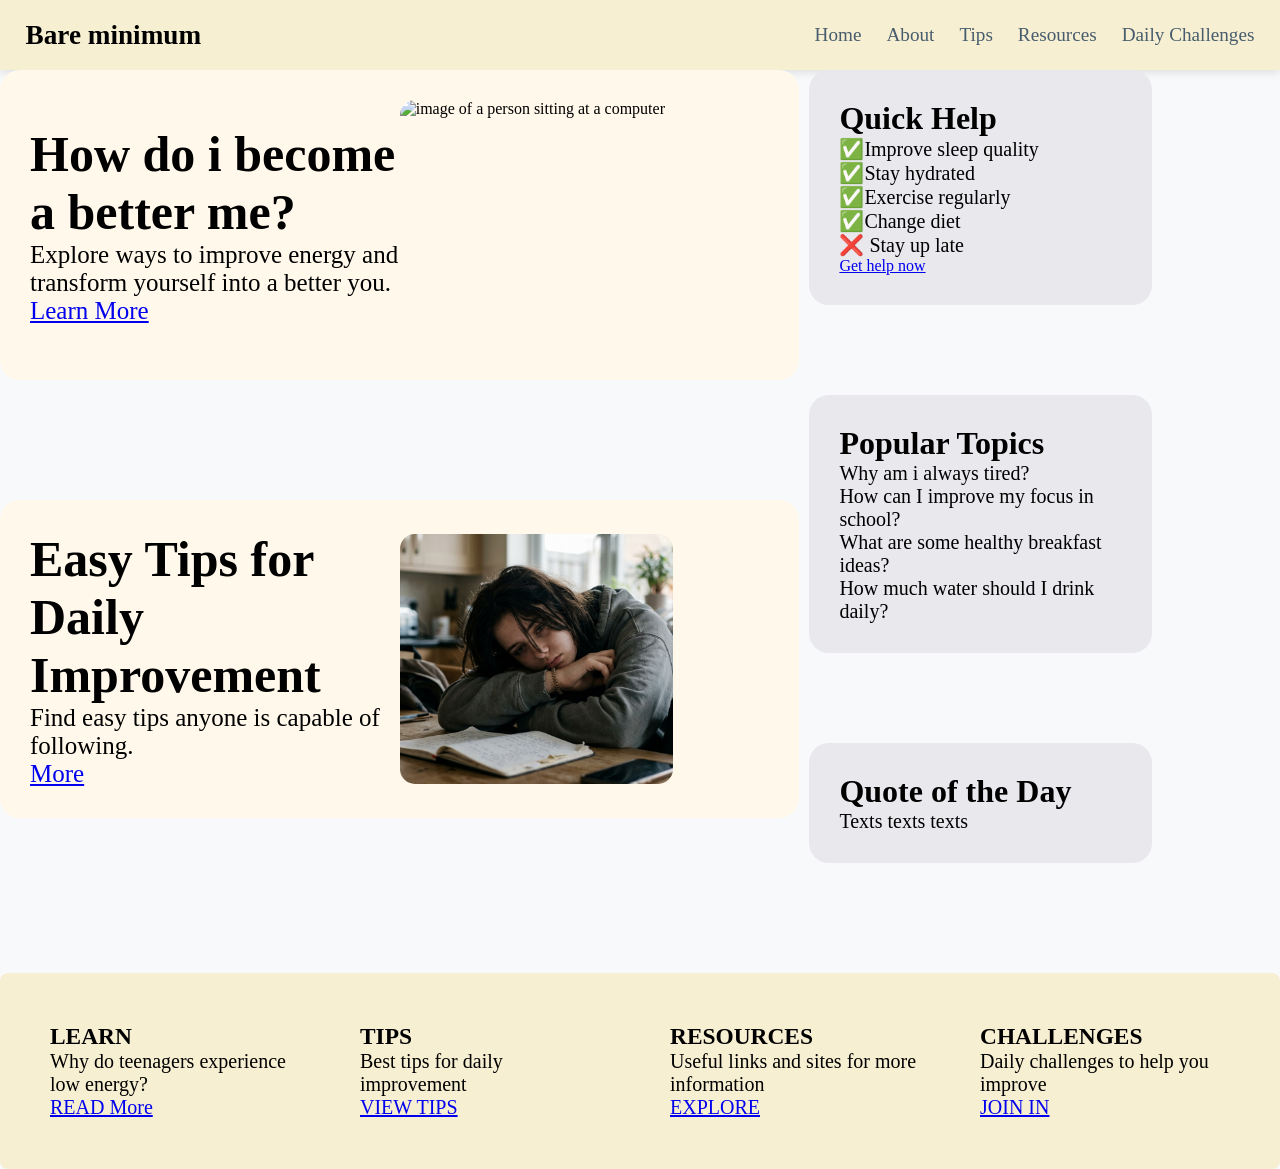
==== index.html @ 262e0289 "added buttons for learn more and more links" ====
<!DOCTYPE html>
<html lang="en">
<head>
    <meta charset="UTF-8">
    <meta name="viewport" content="width=device-width, initial-scale=1.0">
    <title>Bare minimum</title>

    <link rel="stylesheet" href="style.css">
</head>

<body>

  <!-- Navigation bar -->
<nav>

    <ul>
     <h1> Bare minimum</h1>

     
       

        <li><a href="index.html">Home</a></li>
        <li><a href="about.html">About</a></li>
        <li><a href="tips.html">Tips</a></li>
        <li><a href="resources.html">Resources</a></li>
        <li><a href="challenges.html">Daily Challenges</a></li>
    </ul>
</nav>

<!-- Main Content -->
<div class="container">

        <!-- Left side -->
<div class="main-content">

       <!-- Box 1 -->
    <div class="box1">

        <div class="text">
<h1>How do i become a better me?</h1>
    <p>Explore ways to improve energy and transform yourself into a better you. </p>

       

    <a href="about.html" class="learn-more">Learn More</a>
      
        </div>
<img src="images/cmoputerguy.png" alt="image of a person sitting at a computer">
    </div>


   <!-- box 2 -->

<div class="box2">

     <div class="text">  
     <h1>Easy Tips for Daily Improvement</h1>

      <p>Find easy tips anyone is capable of following.</p>
      

    <a href="about.html" class="More-button">More</a>
    
</div>

    <img src="images/Gemini_Generated_Image_ue7w1bue7w1bue7w.jpg" alt="Tired teenager sitting at a desk with his head in his hands">
    </div>

</div>




<!-- right side sidebar -->
<div class="sidebar">
     
    <!-- Quick Help -->
    <div class="sidebox">

           <h3> Quick Help </h3>

           <p>✅Improve sleep quality</p>
           <p>✅Stay hydrated</p>
           <p>✅Exercise regularly</p>
           <p>✅Change diet</p>
           <p>❌ Stay up late</p>
       
           <a href="about.html">Get help now</a>

        </div>
        
    <!-- Popular Topics -->
       <div class="sidebox"> 

       <h3> Popular Topics</h3>
       
        <p> Why am i always tired?</p>
        <p> How can I improve my focus in school?</p>
        <p> What are some healthy breakfast ideas?</p>
        <p> How much water should I drink daily?</p>
       
        </div>

    <!-- Quote of the Day -->
       <div class="sidebox">
     
        <h3> Quote of the Day</h3>
      
        <p> Texts texts texts</p>
       </div>
   </div>

   </div>
</div>

<!-- footer -->
 <footer>
    <div class="footer">

        <div> 
        <h3> LEARN </h3>
        <p> Why do teenagers experience low energy?</p>
        <A HREF="about.html">READ More</A>
        </div>
         
        <div> 
        <h3> TIPS </h3>
        <p> Best tips for daily improvement</p>
        <A HREF="tips.html">VIEW TIPS</A>
        </div>

        <div> 
        <h3> RESOURCES </h3>
        <p> Useful links and sites for more information </p>
        <A HREF="#">EXPLORE</A>
        </div>

        <div> 
        <h3>CHALLENGES </h3>
        <p> Daily challenges to help you improve</p>
        <A HREF="#">JOIN IN</A>
        </div>

    </div>

</footer>

</body>
</html>
---- style.css ----
/* Reset */
*{
    margin: 0;
    padding: 0;
    box-sizing: border-box;
}

/* Body */
body{
    font-family: "Times New Roman", Times, serif;
    background-color: #F8F9FA;
}

/* Navigation Bar */
nav{
    background-color: #f7efd2 ;
    padding: 0 2%;
    box-shadow: 0 3px 8px rgba(0,0,0,0.1);
}

/* Navigation List */
nav ul{
    display: flex;
    align-items: center;
    list-style: none;
    height: 70px;
    margin: 0;
    padding 0;
}


/* Logo */
nav h1 {
    margin-right: auto;
    font-size: 1.7rem;
}

/* Links */
nav li {
    margin-left: 25px;
}


nav a{
    text-decoration: none;
    color: #475c6c;
    font-size: 1.2rem;
    font-weight: 500;
}

/* Hover Effect */
nav a:hover{
    background-color: rgb(255, 255, 255);
    color: #484e0f;
}

/* Interactable Design */
@media(max-width:768px){

    nav ul{
        flex-direction: column;
        height: auto;
        align-items: flex-start;
        padding: 20px 0;
    }

    nav li{
        width: 100%;
        margin: 8px 0;
    }

    nav li:first-child{
        margin-bottom: 15px;
    }

    nav a{
        display: block;
        width: 100%;
        padding: 12px 20px;
    }
}

/* MAIN CONTAINER */
.container {
    display: flex;
    gap: 10px;
    width: 90%;
}

/* LEFT SIDE */
.main-content {
    width: 70%;
    display: flex;
    flex-direction: column;
    gap: 10px;
}

/* BOX 1 AND BOX 2 */
.box1,
.box2 {
    display: flex;
    justify-content: flex-start;
    align-items: center;
    margin-bottom: 110px;
    padding: 30px;
    border-radius: 20px;
}

/* BOX 1 */
.box1 {
    background-color: #fff8eb;
}

/* BOX 2 */
.box2 {
    background-color: #fff8eb;
}

/* TEXT INSIDE BOXES */
.box1 .text,
.box2 .text {
    width: 50%;
    font-size: 25px;
}

/* IMAGES */
.box1 img,
.box2 img {
    width: 37%;
    height: 250px;
    object-fit: cover;
    border-radius: 15px;
}

/* SIDEBAR */
.sidebar {
    width: 30%;
}

/* SIDEBAR BOXES */
.sidebox {
    padding: 30px;
    margin-bottom: 90px;
    border-radius: 20px;
    background-color: #e8e8ed;
}

/* SIDEBAR TEXT */
.sidebox h3 {
    font-size: 32px;
}

.sidebox p {
    font-size: 20px;
}


/* FOOTER */
.footer {
    display: flex;
    width: 100%;
    margin-top: 20px;
    padding: 20px;
    background-color: #f7efd2;
    border-radius: 8px;
    font-size: 20px;
}

.footer div {
    width: 25%;
    padding: 30px;
}

/* ABOUT PAGE */

/* ABOUT PAGE HEADING */

.about-title {
    font-weight: bold;
    text-align: center;
    padding: 20px;
}

.about-title h1 {
    font-size: 45px;
    color: #333;
}


/* ABOUT IMAGE */
.about-image {
    display: flex;
    justify-content: center;
    align-items: center;
}


.about-image img {
    width: 95%;
    display: flex;
    justify-content: flex-start;
    align-items: center;
    height: 375px;
    object-fit: cover;
    border-radius: 20px;  
}


/* ABOUT THREE BOXES */
.about-info {
    display: flex;
    justify-content: space-between;
    padding: 40px;
    gap: 20px;
}

.info-box {
    width: 33%;
    height: 350px
    padding: 20px;
    background-color: #f7efd2;
    text-align: center;

}

/* ABOUT FOUR BOXES */

.about-features {
    display: flex;
    justify-content: space-between;
    padding: 80px;
    gap: 100px;
}

.feature-box {
    width: 25%;
    padding: 10px;
    background-color: #f7efd2;
    text-align: center;
}
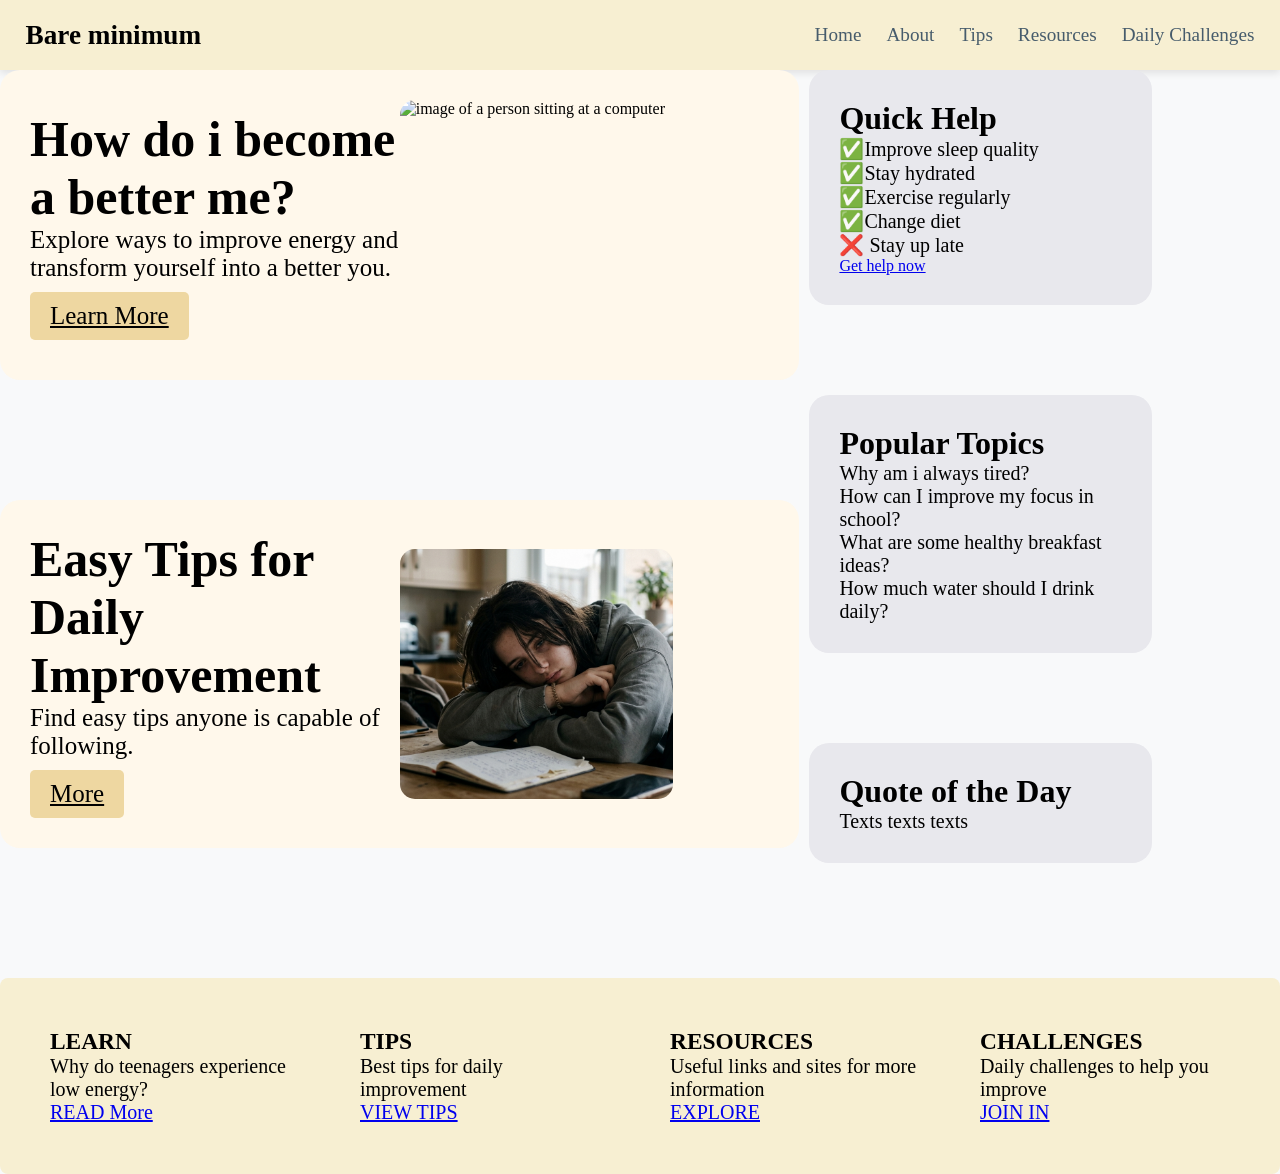
==== commit 5f2ca81c: "deleted extra ghost folder" ====
--- a/index.html
+++ b/index.html
@@ -16,7 +16,7 @@
     <ul>
      <h1> Bare minimum</h1>
 
-     
+    
        
 
         <li><a href="index.html">Home</a></li>
--- a/style.css
+++ b/style.css
@@ -111,9 +111,33 @@
     background-color: #fff8eb;
 }
 
+/* LEARN MORE BUTTON */
+.learn-more {
+    display: inline-block;
+    padding: 10px 20px;
+    background-color: #eed7a1 ;
+    color: #000000;
+    text-decoration: underline;
+    border-radius: 5px;
+    margin-top: 10px;
+    font-size: 25px;
+}
+
 /* BOX 2 */
 .box2 {
     background-color: #fff8eb;
+}
+
+/* MORE BUTTON */
+.More-button {
+    display: inline-block;
+    padding: 10px 20px;
+    background-color: #eed7a1 ;
+    color: #000000;
+    text-decoration: underline;
+    border-radius: 5px;
+    margin-top: 10px;
+    font-size: 25px;
 }
 
 /* TEXT INSIDE BOXES */
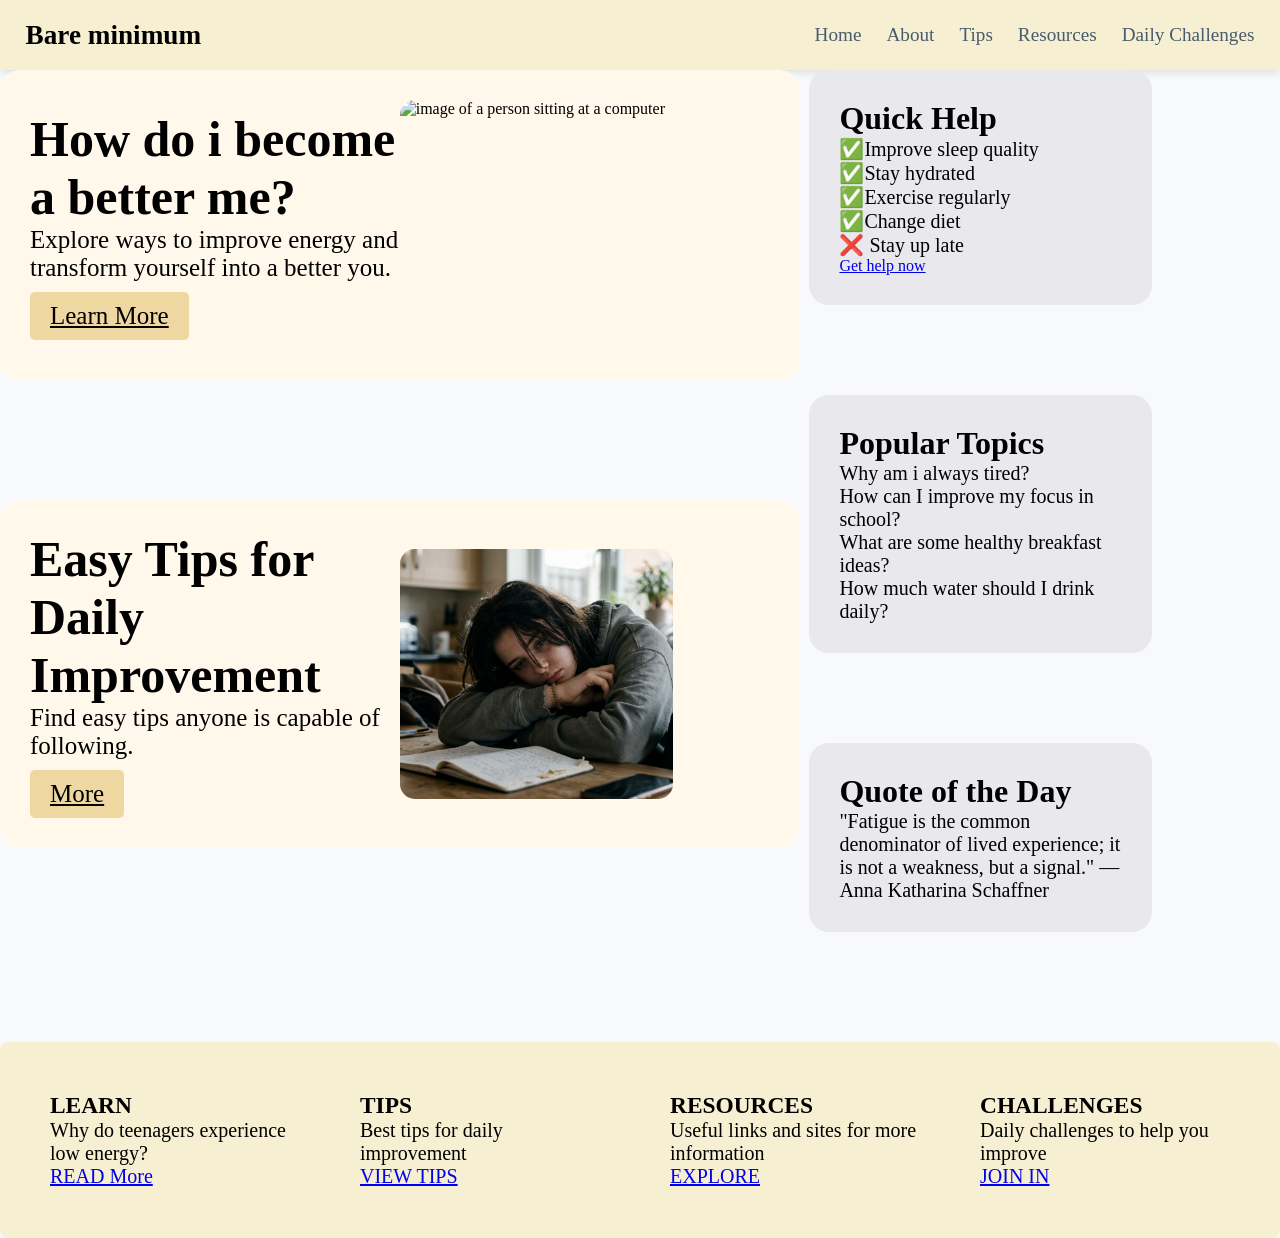
==== commit f0f3b15d: "added quote" ====
--- a/index.html
+++ b/index.html
@@ -106,7 +106,7 @@
      
         <h3> Quote of the Day</h3>
       
-        <p> Texts texts texts</p>
+        <p> "Fatigue is the common denominator of lived experience; it is not a weakness, but a signal." — Anna Katharina Schaffner</p>
        </div>
    </div>
 
--- a/style.css
+++ b/style.css
@@ -263,3 +263,123 @@
     text-align: center;
 }
 
+
+/* TIPS TITLE */
+.tips-title {
+    text-align: center;
+    padding: 20px;
+    margin: 40px;
+}
+
+/* TIPS BOX */
+
+.tips-intro {
+    display: flex;
+    justify-content: space-between;
+    align-items: center;
+    background-color: #f7efd2;
+    padding: 20px;
+    margin: 40px;
+    border-radius: 8px;
+}
+
+.tips-text {
+    width: 55%;
+}
+
+.tips-text h2 {
+    margin-bottom: 15px;
+}
+
+.tips-text{
+    font-size: 18px;
+    line-height: 1.5;
+    margin-bottom: 20px;
+}
+
+/* Tips Learn more button */
+
+.tips-learn-more {
+    display: inline-block;
+    padding: 10px 20px;
+    background-color: #eed7a1;
+    color: #000000;
+    text-decoration: underline;
+    border-radius: 5px;
+    margin-top: 10px;
+    font-size: 25px;
+}
+
+/* IMAGE */
+
+.tips-image {
+    width: 30%;
+}
+
+.tips-image img {
+    width: 100%;
+    height: 250px;
+    object-fit: cover;
+    border-radius: 8px;
+}
+
+.tips-boxes {
+    display: grid;
+    grid-template-columns: 1fr 1fr;
+    gap: 20px;
+    margin: 20px;
+}
+
+.tip-box {
+    background-color: #f7efd2;
+    padding: 20px;
+    border-radius: 8px;
+}
+
+.tip-box h2 {
+    margin-bottom: 15px;
+}
+
+.tip-box p {
+    font-size: 18px;
+    line-height: 1.5;
+}
+
+/* Myth vs. Fact */
+
+.myth-fact {
+    text-align: center;
+    background-color: #f7efd2;
+    padding: 40px;
+    margin: 20px;
+    border-radius: 8px;
+}
+
+.myth-fact h1 {
+    margin-bottom: 30px;
+}
+
+.myth {
+    display: inline-block;
+    text-align: left;
+    padding: 20px;
+    width: 40%;
+}
+.fact {
+    display: inline-block;
+    text-align: left;
+    padding: 20px;
+    width: 40%;
+}
+
+.myth-icon,
+.fact-icon {
+    font-size: 35px;
+    margin-right: 15px;
+    float: left;
+}
+
+.myth-fact p {
+    margin-top: 15x;
+    line-height: 1.5;
+}
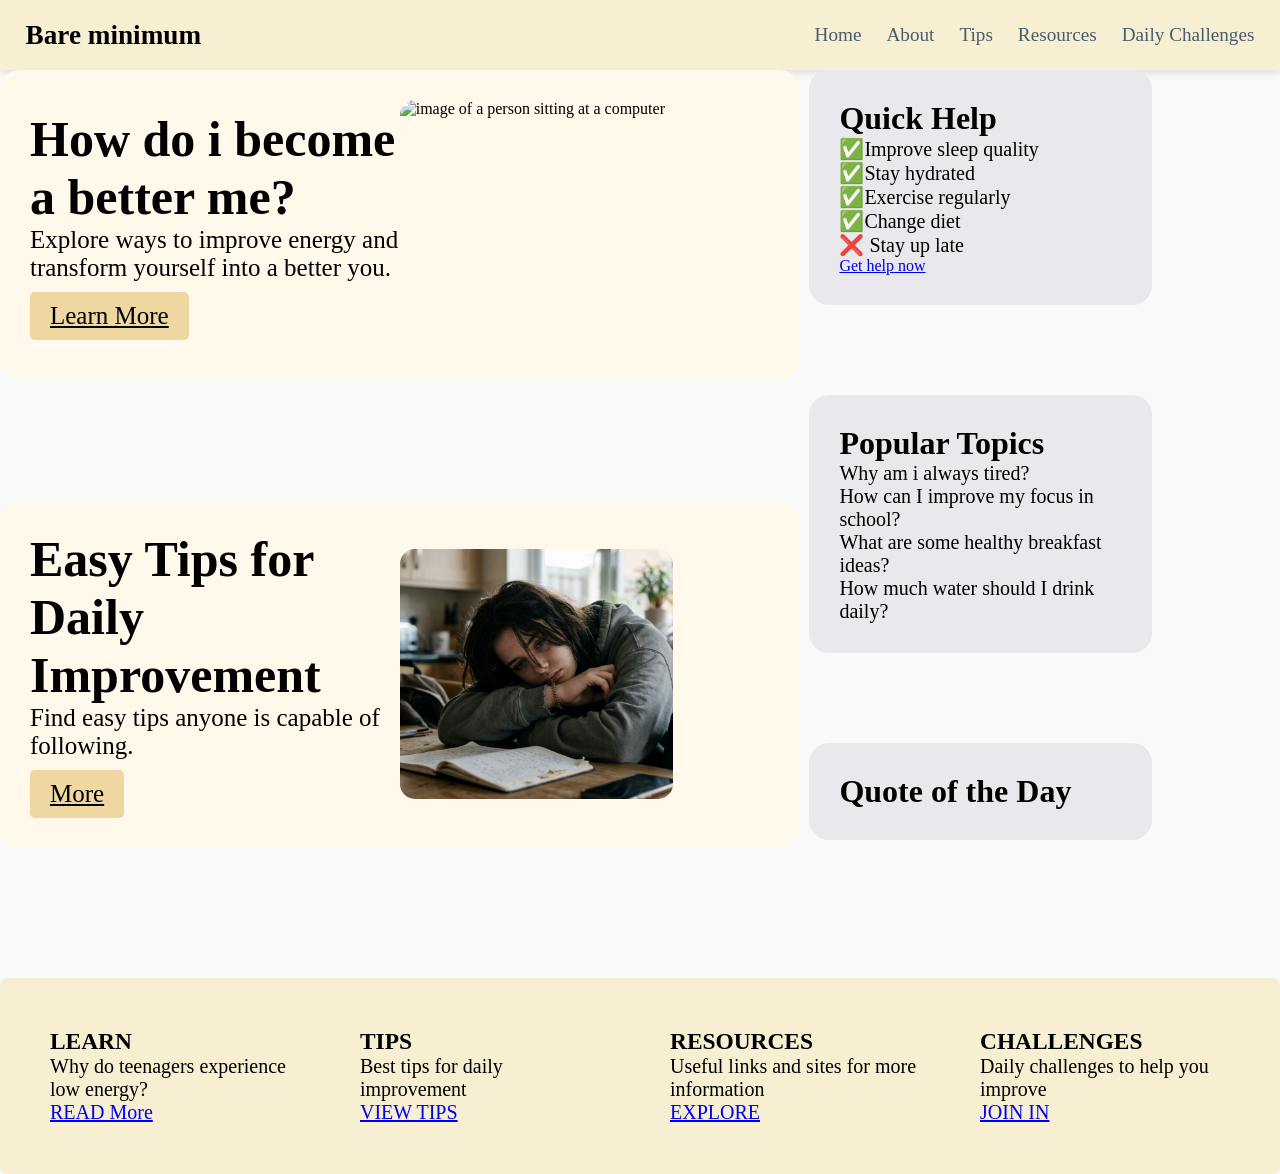
==== commit ece7b5f7: "renamed javascript to sctript.js so i can connect it" ====
--- a/index.html
+++ b/index.html
@@ -105,8 +105,9 @@
        <div class="sidebox">
      
         <h3> Quote of the Day</h3>
-      
-        <p> "Fatigue is the common denominator of lived experience; it is not a weakness, but a signal." — Anna Katharina Schaffner</p>
+
+          <p id="daily-quote"></p>
+       
        </div>
    </div>
 
@@ -145,6 +146,8 @@
 
 </footer>
 
+<script src="script.js"></script>
+
 </body>
 </html>   
                           
--- a/style.css
+++ b/style.css
@@ -269,6 +269,7 @@
     text-align: center;
     padding: 20px;
     margin: 40px;
+    font-size: 65px;
 }
 
 /* TIPS BOX */
@@ -278,22 +279,22 @@
     justify-content: space-between;
     align-items: center;
     background-color: #f7efd2;
-    padding: 20px;
+    padding: 30px;
     margin: 40px;
     border-radius: 8px;
 }
 
 .tips-text {
     width: 55%;
+    font-size: 18px;
+    line-height: 1.5;
 }
 
 .tips-text h2 {
     margin-bottom: 15px;
 }
 
-.tips-text{
-    font-size: 18px;
-    line-height: 1.5;
+.tips-text p {
     margin-bottom: 20px;
 }
 
@@ -323,24 +324,34 @@
     border-radius: 8px;
 }
 
+
+/* FOUR TIPS BOXES */
+
 .tips-boxes {
     display: grid;
     grid-template-columns: 1fr 1fr;
     gap: 20px;
-    margin: 20px;
-}
-
-.tip-box {
-    background-color: #f7efd2;
-    padding: 20px;
+    margin: 40px;
+}
+
+.tips-icon {
+    font-size: 45px;
+
+    margin-bottom: 15px;
+}
+
+.tips-box {
+    background-color: #f7efd2;
+    padding: 30px;
     border-radius: 8px;
-}
-
-.tip-box h2 {
+    text-align: center;
+}
+
+.tips-box h2 {
     margin-bottom: 15px;
 }
 
-.tip-box p {
+.tips-box p {
     font-size: 18px;
     line-height: 1.5;
 }
@@ -351,7 +362,7 @@
     text-align: center;
     background-color: #f7efd2;
     padding: 40px;
-    margin: 20px;
+    margin: 40px;
     border-radius: 8px;
 }
 
@@ -364,12 +375,16 @@
     text-align: left;
     padding: 20px;
     width: 40%;
+    font-size: 18px;
+    vertical-align: top;
 }
 .fact {
     display: inline-block;
     text-align: left;
     padding: 20px;
     width: 40%;
+    font-size: 18px;
+    vertical-align: top;
 }
 
 .myth-icon,
@@ -380,6 +395,6 @@
 }
 
 .myth-fact p {
-    margin-top: 15x;
+    margin-top: 15px;
     line-height: 1.5;
 }
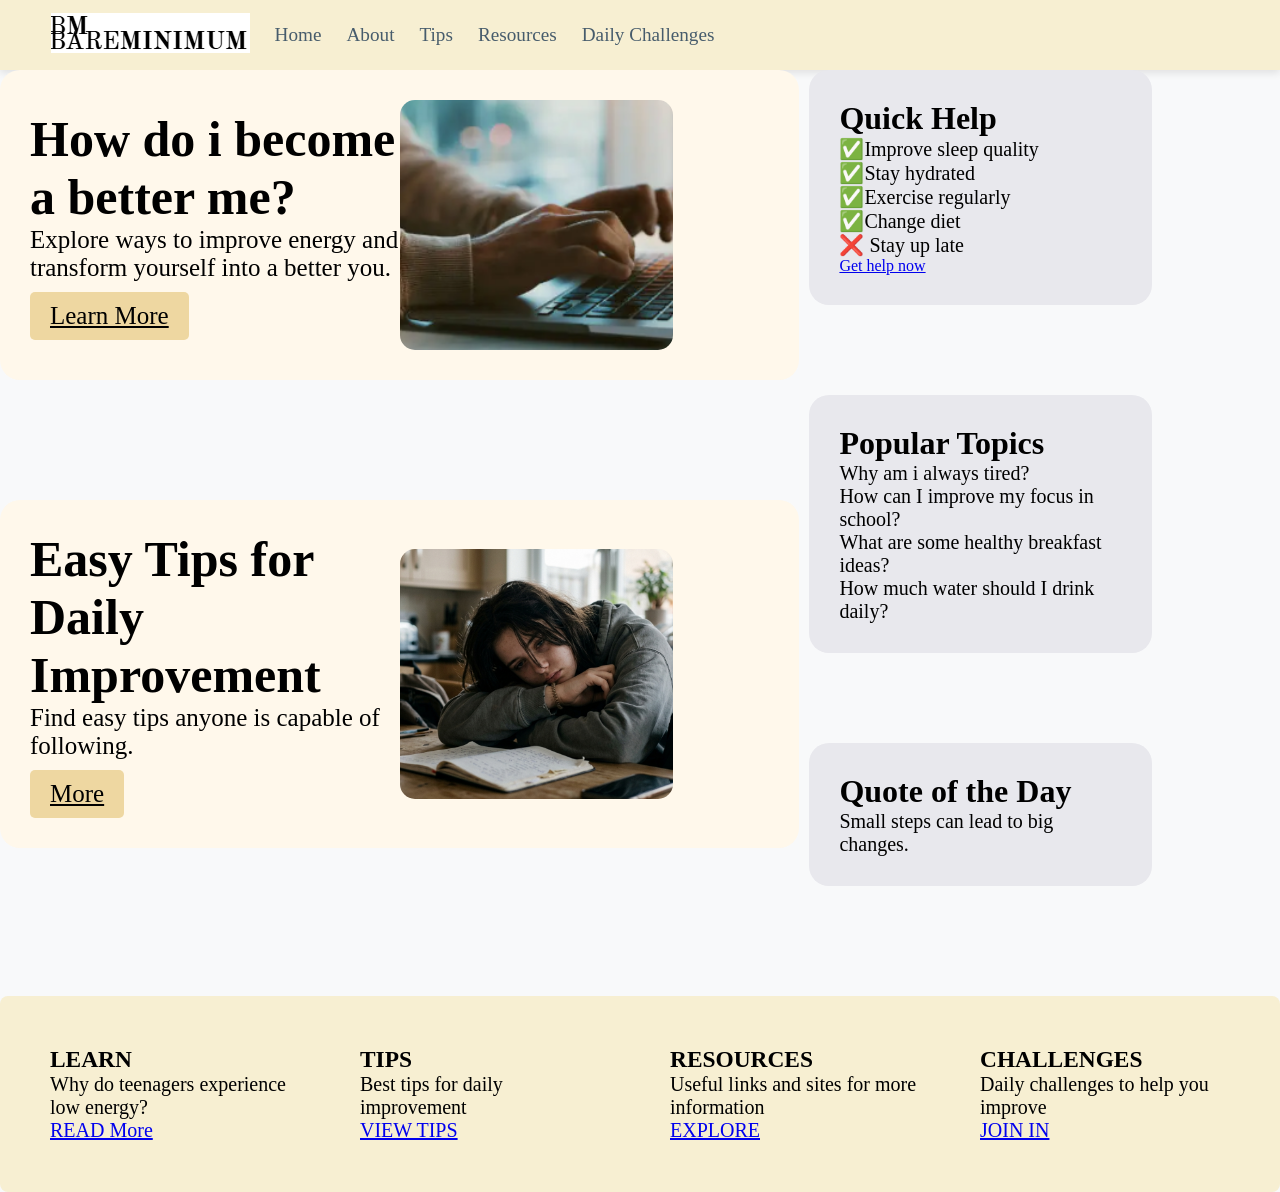
==== commit 9a59f543: "added logo html" ====
--- a/index.html
+++ b/index.html
@@ -14,7 +14,11 @@
 <nav>
 
     <ul>
-     <h1> Bare minimum</h1>
+     <li class="logo-link">
+    <a href="index.html">
+        <img src="images/logo.png" alt="Bare Minimum Logo" class="logo">
+    </a>
+</li>
 
     
        
--- a/style.css
+++ b/style.css
@@ -206,7 +206,7 @@
 }
 
 .about-title h1 {
-    font-size: 45px;
+    font-size: 70px;
     color: #333;
 }
 
@@ -240,11 +240,33 @@
 
 .info-box {
     width: 33%;
-    height: 350px
-    padding: 20px;
-    background-color: #f7efd2;
-    text-align: center;
-
+    height: 450px;
+    padding: 20px;
+    background-color: #f7efd2;
+    text-align: center;
+
+}
+
+.info-box h2 {
+    margin-bottom: 40px;
+    font-size: 50px;
+}
+
+.info-box p {
+    margin-bottom: 30px;
+    line-height: 1.5;
+    font-size: 25px;
+}
+
+/* TIPS BOX HOVER */
+
+.tips-box {
+    transition: transform 0.3s ease, background-color 0.3s ease;
+}
+
+.tips-box:hover {
+    transform: scale(1.05);
+    background-color: #e6d9b8;
 }
 
 /* ABOUT FOUR BOXES */
@@ -253,7 +275,7 @@
     display: flex;
     justify-content: space-between;
     padding: 80px;
-    gap: 100px;
+    gap: 15px;
 }
 
 .feature-box {
@@ -261,6 +283,7 @@
     padding: 10px;
     background-color: #f7efd2;
     text-align: center;
+    height: 220px;
 }
 
 
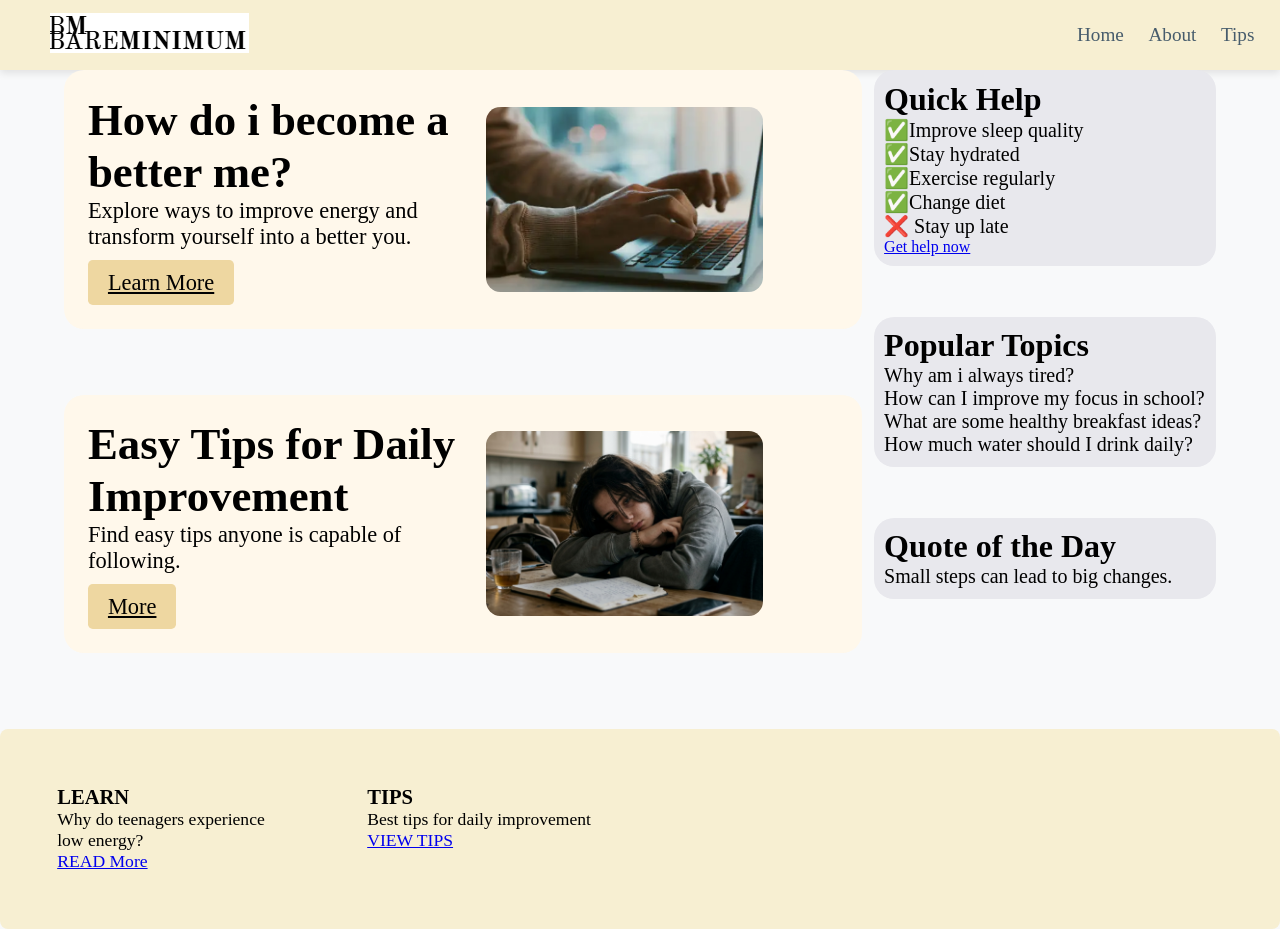
==== commit 164e315e: "Update website pages and styling" ====
--- a/index.html
+++ b/index.html
@@ -26,8 +26,7 @@
         <li><a href="index.html">Home</a></li>
         <li><a href="about.html">About</a></li>
         <li><a href="tips.html">Tips</a></li>
-        <li><a href="resources.html">Resources</a></li>
-        <li><a href="challenges.html">Daily Challenges</a></li>
+        
     </ul>
 </nav>
 
@@ -134,17 +133,6 @@
         <A HREF="tips.html">VIEW TIPS</A>
         </div>
 
-        <div> 
-        <h3> RESOURCES </h3>
-        <p> Useful links and sites for more information </p>
-        <A HREF="#">EXPLORE</A>
-        </div>
-
-        <div> 
-        <h3>CHALLENGES </h3>
-        <p> Daily challenges to help you improve</p>
-        <A HREF="#">JOIN IN</A>
-        </div>
 
     </div>
 
@@ -154,4 +142,5 @@
 
 </body>
 </html>   
-                          +                          
+<!-- Git test -->
--- a/style.css
+++ b/style.css
@@ -13,9 +13,9 @@
 
 /* Navigation Bar */
 nav{
-    background-color: #f7efd2 ;
+    background-color: #f7efd2;
     padding: 0 2%;
-    box-shadow: 0 3px 8px rgba(0,0,0,0.1);
+    box-shadow: 0 0.2rem 0.5rem rgba(0, 0, 0, 0.1);
 }
 
 /* Navigation List */
@@ -23,21 +23,29 @@
     display: flex;
     align-items: center;
     list-style: none;
-    height: 70px;
+    min-height: 4.4rem;
     margin: 0;
-    padding 0;
+    padding: 0;
 }
 
 
 /* Logo */
-nav h1 {
+nav .logo-link {
     margin-right: auto;
-    font-size: 1.7rem;
+    display: flex;
+    align-items: center;
+}
+
+.logo-link img {
+    width: 100%;
+    max-width: 18.75rem;
+    height: auto;
+    object-fit: contain;
 }
 
 /* Links */
 nav li {
-    margin-left: 25px;
+    margin-left: 2%;
 }
 
 
@@ -64,6 +72,10 @@
         padding: 20px 0;
     }
 
+    nav ul a:first-child{
+        margin-right: auto;
+    }
+
     nav li{
         width: 100%;
         margin: 8px 0;
@@ -80,11 +92,14 @@
     }
 }
 
+
+
 /* MAIN CONTAINER */
 .container {
     display: flex;
-    gap: 10px;
+    gap: 1%;
     width: 90%;
+    margin: 0 auto;
 }
 
 /* LEFT SIDE */
@@ -92,7 +107,7 @@
     width: 70%;
     display: flex;
     flex-direction: column;
-    gap: 10px;
+    gap: 0.6rem;
 }
 
 /* BOX 1 AND BOX 2 */
@@ -101,9 +116,10 @@
     display: flex;
     justify-content: flex-start;
     align-items: center;
-    margin-bottom: 110px;
-    padding: 30px;
-    border-radius: 20px;
+    gap: 3%;
+    margin-bottom: 7%;
+    padding: 3%;
+    border-radius: 1.25rem;
 }
 
 /* BOX 1 */
@@ -114,13 +130,13 @@
 /* LEARN MORE BUTTON */
 .learn-more {
     display: inline-block;
-    padding: 10px 20px;
-    background-color: #eed7a1 ;
+    padding: 0.6rem 1.25rem;
+    background-color: #eed7a1;
     color: #000000;
     text-decoration: underline;
-    border-radius: 5px;
-    margin-top: 10px;
-    font-size: 25px;
+    border-radius: 0.3rem;
+    margin-top: 0.6rem;
+    font-size: 1.4rem;
 }
 
 /* BOX 2 */
@@ -131,29 +147,30 @@
 /* MORE BUTTON */
 .More-button {
     display: inline-block;
-    padding: 10px 20px;
-    background-color: #eed7a1 ;
+    padding: 0.6rem 1.25rem;
+    background-color: #eed7a1;
     color: #000000;
     text-decoration: underline;
-    border-radius: 5px;
-    margin-top: 10px;
-    font-size: 25px;
+    border-radius: 0.3rem;
+    margin-top: 0.6rem;
+    font-size: 1.4rem;
 }
 
 /* TEXT INSIDE BOXES */
 .box1 .text,
 .box2 .text {
     width: 50%;
-    font-size: 25px;
+    font-size: 1.4rem;
 }
 
 /* IMAGES */
 .box1 img,
 .box2 img {
     width: 37%;
-    height: 250px;
+    height: auto;
+    aspect-ratio: 1.5 / 1;
     object-fit: cover;
-    border-radius: 15px;
+    border-radius: 0.9rem;
 }
 
 /* SIDEBAR */
@@ -163,19 +180,19 @@
 
 /* SIDEBAR BOXES */
 .sidebox {
-    padding: 30px;
-    margin-bottom: 90px;
-    border-radius: 20px;
+    padding: 3%;
+    margin-bottom: 15%;
+    border-radius: 1.25rem;
     background-color: #e8e8ed;
 }
 
 /* SIDEBAR TEXT */
 .sidebox h3 {
-    font-size: 32px;
+    font-size: 2rem;
 }
 
 .sidebox p {
-    font-size: 20px;
+    font-size: 1.25rem;
 }
 
 
@@ -183,16 +200,16 @@
 .footer {
     display: flex;
     width: 100%;
-    margin-top: 20px;
-    padding: 20px;
-    background-color: #f7efd2;
-    border-radius: 8px;
-    font-size: 20px;
+    margin-top: 1.25rem;
+    padding: 1.25rem;
+    background-color: #f7efd2;
+    border-radius: 0.5rem;
+    font-size: 1.1rem;
 }
 
 .footer div {
     width: 25%;
-    padding: 30px;
+    padding: 3%;
 }
 
 /* ABOUT PAGE */
@@ -202,11 +219,11 @@
 .about-title {
     font-weight: bold;
     text-align: center;
-    padding: 20px;
+    padding: 1.25rem;
 }
 
 .about-title h1 {
-    font-size: 70px;
+    font-size: 4.375rem;
     color: #333;
 }
 
@@ -221,12 +238,10 @@
 
 .about-image img {
     width: 95%;
-    display: flex;
-    justify-content: flex-start;
-    align-items: center;
-    height: 375px;
+    height: auto;
+    aspect-ratio: 2.5 / 1;
     object-fit: cover;
-    border-radius: 20px;  
+    border-radius: 1.25rem;
 }
 
 
@@ -234,28 +249,27 @@
 .about-info {
     display: flex;
     justify-content: space-between;
-    padding: 40px;
-    gap: 20px;
+    padding: 2.5rem;
+    gap: 1.25rem;
 }
 
 .info-box {
     width: 33%;
-    height: 450px;
-    padding: 20px;
+    min-height: 28rem;
+    padding: 2%;
     background-color: #f7efd2;
     text-align: center;
-
 }
 
 .info-box h2 {
-    margin-bottom: 40px;
-    font-size: 50px;
+    margin-bottom: 2rem;
+    font-size: clamp(1.8rem, 3vw, 3.1rem);
 }
 
 .info-box p {
-    margin-bottom: 30px;
+    margin-bottom: 1.5rem;
     line-height: 1.5;
-    font-size: 25px;
+    font-size: 1.25rem;
 }
 
 /* TIPS BOX HOVER */
@@ -274,25 +288,25 @@
 .about-features {
     display: flex;
     justify-content: space-between;
-    padding: 80px;
-    gap: 15px;
+    padding: 5%;
+    gap: 2%;
 }
 
 .feature-box {
     width: 25%;
-    padding: 10px;
+    padding: 2%;
     background-color: #f7efd2;
     text-align: center;
-    height: 220px;
+    min-height: 13.75rem;
 }
 
 
 /* TIPS TITLE */
 .tips-title {
     text-align: center;
-    padding: 20px;
-    margin: 40px;
-    font-size: 65px;
+    padding: 1.25rem;
+    margin: 2%;
+    font-size: clamp(2.5rem, 5vw, 4rem);
 }
 
 /* TIPS BOX */
@@ -301,37 +315,38 @@
     display: flex;
     justify-content: space-between;
     align-items: center;
-    background-color: #f7efd2;
-    padding: 30px;
-    margin: 40px;
-    border-radius: 8px;
+    gap: 4%;
+    background-color: #f7efd2;
+    padding: 3%;
+    margin: 2%;
+    border-radius: 0.5rem;
 }
 
 .tips-text {
     width: 55%;
-    font-size: 18px;
+    font-size: 1.1rem;
     line-height: 1.5;
 }
 
 .tips-text h2 {
-    margin-bottom: 15px;
+    margin-bottom: 1rem;
 }
 
 .tips-text p {
-    margin-bottom: 20px;
+    margin-bottom: 1.25rem;
 }
 
 /* Tips Learn more button */
 
 .tips-learn-more {
     display: inline-block;
-    padding: 10px 20px;
+    padding: 0.6rem 1.25rem;
     background-color: #eed7a1;
     color: #000000;
     text-decoration: underline;
-    border-radius: 5px;
-    margin-top: 10px;
-    font-size: 25px;
+    border-radius: 0.3rem;
+    margin-top: 0.6rem;
+    font-size: 1.4rem;
 }
 
 /* IMAGE */
@@ -342,9 +357,10 @@
 
 .tips-image img {
     width: 100%;
-    height: 250px;
+    height: auto;
+    aspect-ratio: 1.5 / 1;
     object-fit: cover;
-    border-radius: 8px;
+    border-radius: 0.5rem;
 }
 
 
@@ -353,29 +369,28 @@
 .tips-boxes {
     display: grid;
     grid-template-columns: 1fr 1fr;
-    gap: 20px;
-    margin: 40px;
+    gap: 2%;
+    margin: 2%;
 }
 
 .tips-icon {
-    font-size: 45px;
-
-    margin-bottom: 15px;
+    font-size: 2.8rem;
+    margin-bottom: 1rem;
 }
 
 .tips-box {
     background-color: #f7efd2;
-    padding: 30px;
-    border-radius: 8px;
+    padding: 3%;
+    border-radius: 0.5rem;
     text-align: center;
 }
 
 .tips-box h2 {
-    margin-bottom: 15px;
+    margin-bottom: 1.25rem;
 }
 
 .tips-box p {
-    font-size: 18px;
+    font-size: 1.25rem;
     line-height: 1.5;
 }
 
@@ -384,40 +399,181 @@
 .myth-fact {
     text-align: center;
     background-color: #f7efd2;
-    padding: 40px;
-    margin: 40px;
-    border-radius: 8px;
+    padding: 4%;
+    margin: 4%;
+    border-radius: 0.5rem;
 }
 
 .myth-fact h1 {
-    margin-bottom: 30px;
+    margin-bottom: 1.25rem;
 }
 
 .myth {
     display: inline-block;
     text-align: left;
-    padding: 20px;
+    padding: 2%;
     width: 40%;
-    font-size: 18px;
+    font-size: 1.25rem;
     vertical-align: top;
 }
 .fact {
     display: inline-block;
     text-align: left;
-    padding: 20px;
+    padding: 2%;
     width: 40%;
-    font-size: 18px;
+    font-size: 1.25rem;
     vertical-align: top;
 }
 
 .myth-icon,
 .fact-icon {
-    font-size: 35px;
-    margin-right: 15px;
+    font-size: 2.8rem;
+    margin-right: 1.25rem;
     float: left;
 }
 
 .myth-fact p {
-    margin-top: 15px;
+    margin-top: 1.25rem;
     line-height: 1.5;
+}
+
+/* OTHER DEVICES */
+
+/* NAVBAR */
+
+@media (max-width: 768px) {
+        nav ul {
+        flex-direction: column;
+        height: auto;
+        align-items: flex-start;
+        padding: 1.25rem 0;
+    }
+
+        nav .logo-link {
+        margin-right: 0;
+        max-width: 100%;
+    }
+
+        .logo-link img {
+        max-width: 80%;
+    }
+
+        nav li {
+        width: 100%;
+        margin: 0.5rem 0;
+    }
+
+        nav a {
+        display: block;
+        width: 100%;
+        padding: 0.75rem 1.25rem;
+    }
+
+    /* MAIN PAGE */
+
+        .container {
+        flex-direction: column;
+        width: 95%;
+    }
+
+        .main-content,
+    .sidebar {
+        width: 100%;
+    }
+
+        .box1,
+    .box2 {
+        flex-direction: column;
+        margin-bottom: 5%;
+        padding: 5%;
+    }
+
+        .box1 .text,
+    .box2 .text,
+    .box1 img,
+    .box2 img {
+        width: 100%;
+    }
+
+        .box1 img,
+    .box2 img {
+        margin-top: 1rem;
+    }
+
+        .sidebox {
+        margin-bottom: 5%;
+    }
+
+    /* ABOUT PAGE */
+
+        .about-info,
+    .about-features {
+        flex-direction: column;
+        padding: 4%;
+        gap: 1rem;
+    }
+
+    .info-box,
+    .feature-box {
+        width: 100%;
+        min-height: auto;
+        padding: 5%;
+    }
+
+    .about-image img {
+        width: 95%;
+        aspect-ratio: 1.5 / 1;
+    }
+
+    /* TIPS PAGE */
+
+        .tips-intro {
+        flex-direction: column;
+        margin: 3%;
+        padding: 5%;
+    }
+
+    .tips-text,
+    .tips-image {
+        width: 100%;
+    }
+
+    .tips-image {
+        margin-top: 1rem;
+    }
+
+    .tips-boxes {
+        grid-template-columns: 1fr;
+        gap: 1rem;
+        margin: 3%;
+    }
+
+    .tips-box {
+        padding: 5%;
+    }
+
+    /* MYTH VS. FACT */
+
+        .myth,
+    .fact {
+        width: 100%;
+        padding: 4%;
+    }
+
+    .myth-fact {
+        padding: 5%;
+        margin: 3%;
+    }
+
+    /* FOOTER */
+
+        .footer {
+        flex-direction: column;
+        width: 100%;
+    }
+
+    .footer div {
+        width: 100%;
+        padding: 3%;
+    }
 }
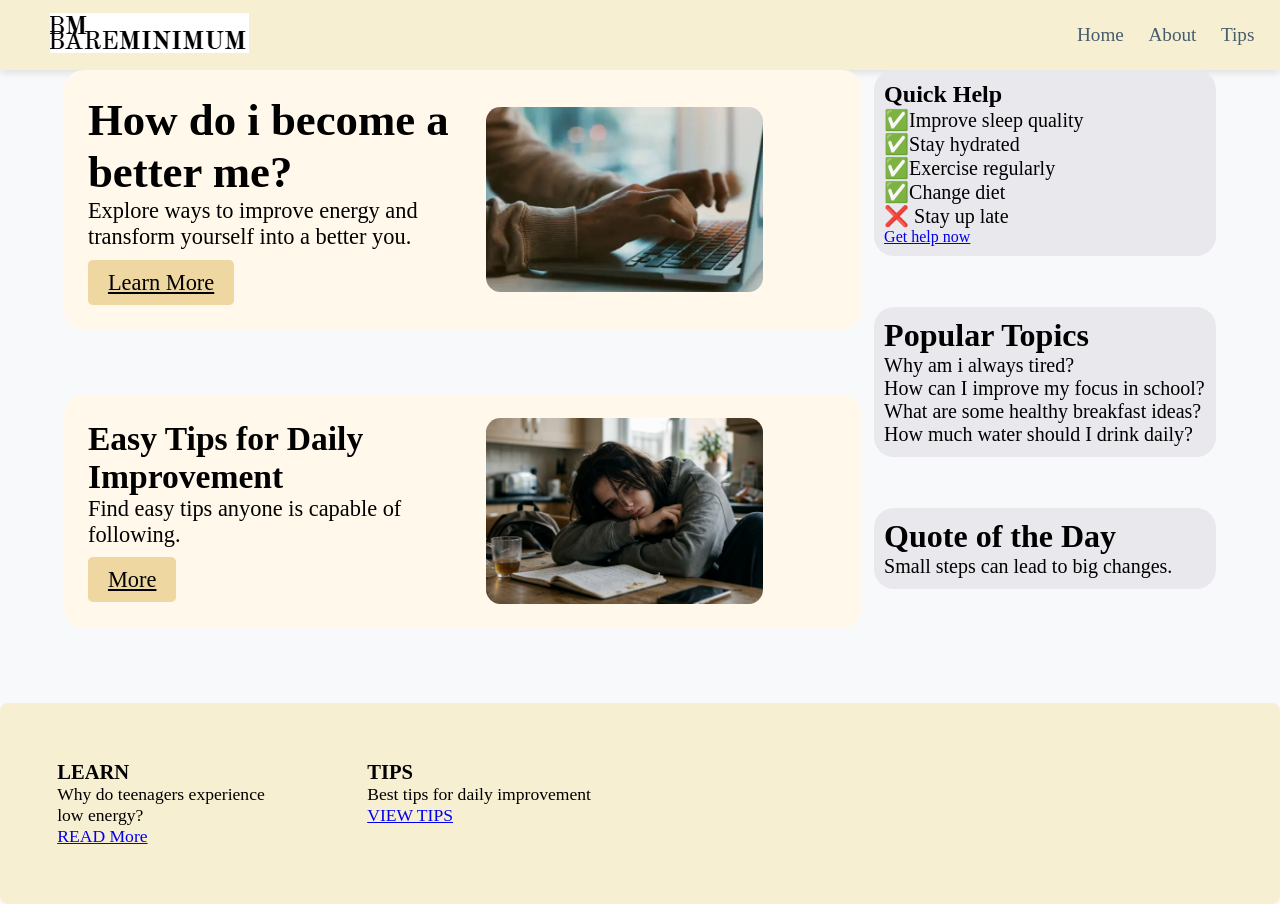
==== commit f397f674: "moved font" ====
--- a/index.html
+++ b/index.html
@@ -3,10 +3,19 @@
 <head>
     <meta charset="UTF-8">
     <meta name="viewport" content="width=device-width, initial-scale=1.0">
-    <title>Bare minimum</title>
+    <title>Bare minimum | Teen energy and Well-being</title>
 
     <link rel="stylesheet" href="style.css">
+
+    <!-- Font -->
+
+<link href="https://fonts.googleapis.com/css2?family=Montserrat:wght@400;500;600;700&display=swap" rel="stylesheet">
+
 </head>
+
+<!-- Font -->
+
+<link href="https://fonts.googleapis.com/css2?family=Montserrat:wght@400;500;600;700&display=swap" rel="stylesheet">
 
 <body>
 
@@ -57,12 +66,12 @@
 <div class="box2">
 
      <div class="text">  
-     <h1>Easy Tips for Daily Improvement</h1>
+     <h2>Easy Tips for Daily Improvement</h2>
 
       <p>Find easy tips anyone is capable of following.</p>
       
 
-    <a href="about.html" class="More-button">More</a>
+    <a href="tips.html" class="More-button">More</a>
     
 </div>
 
@@ -80,7 +89,7 @@
     <!-- Quick Help -->
     <div class="sidebox">
 
-           <h3> Quick Help </h3>
+           <h2> Quick Help </h2>
 
            <p>✅Improve sleep quality</p>
            <p>✅Stay hydrated</p>
@@ -115,7 +124,7 @@
    </div>
 
    </div>
-</div>
+
 
 <!-- footer -->
  <footer>
@@ -142,5 +151,3 @@
 
 </body>
 </html>   
-                          
-<!-- Git test -->
